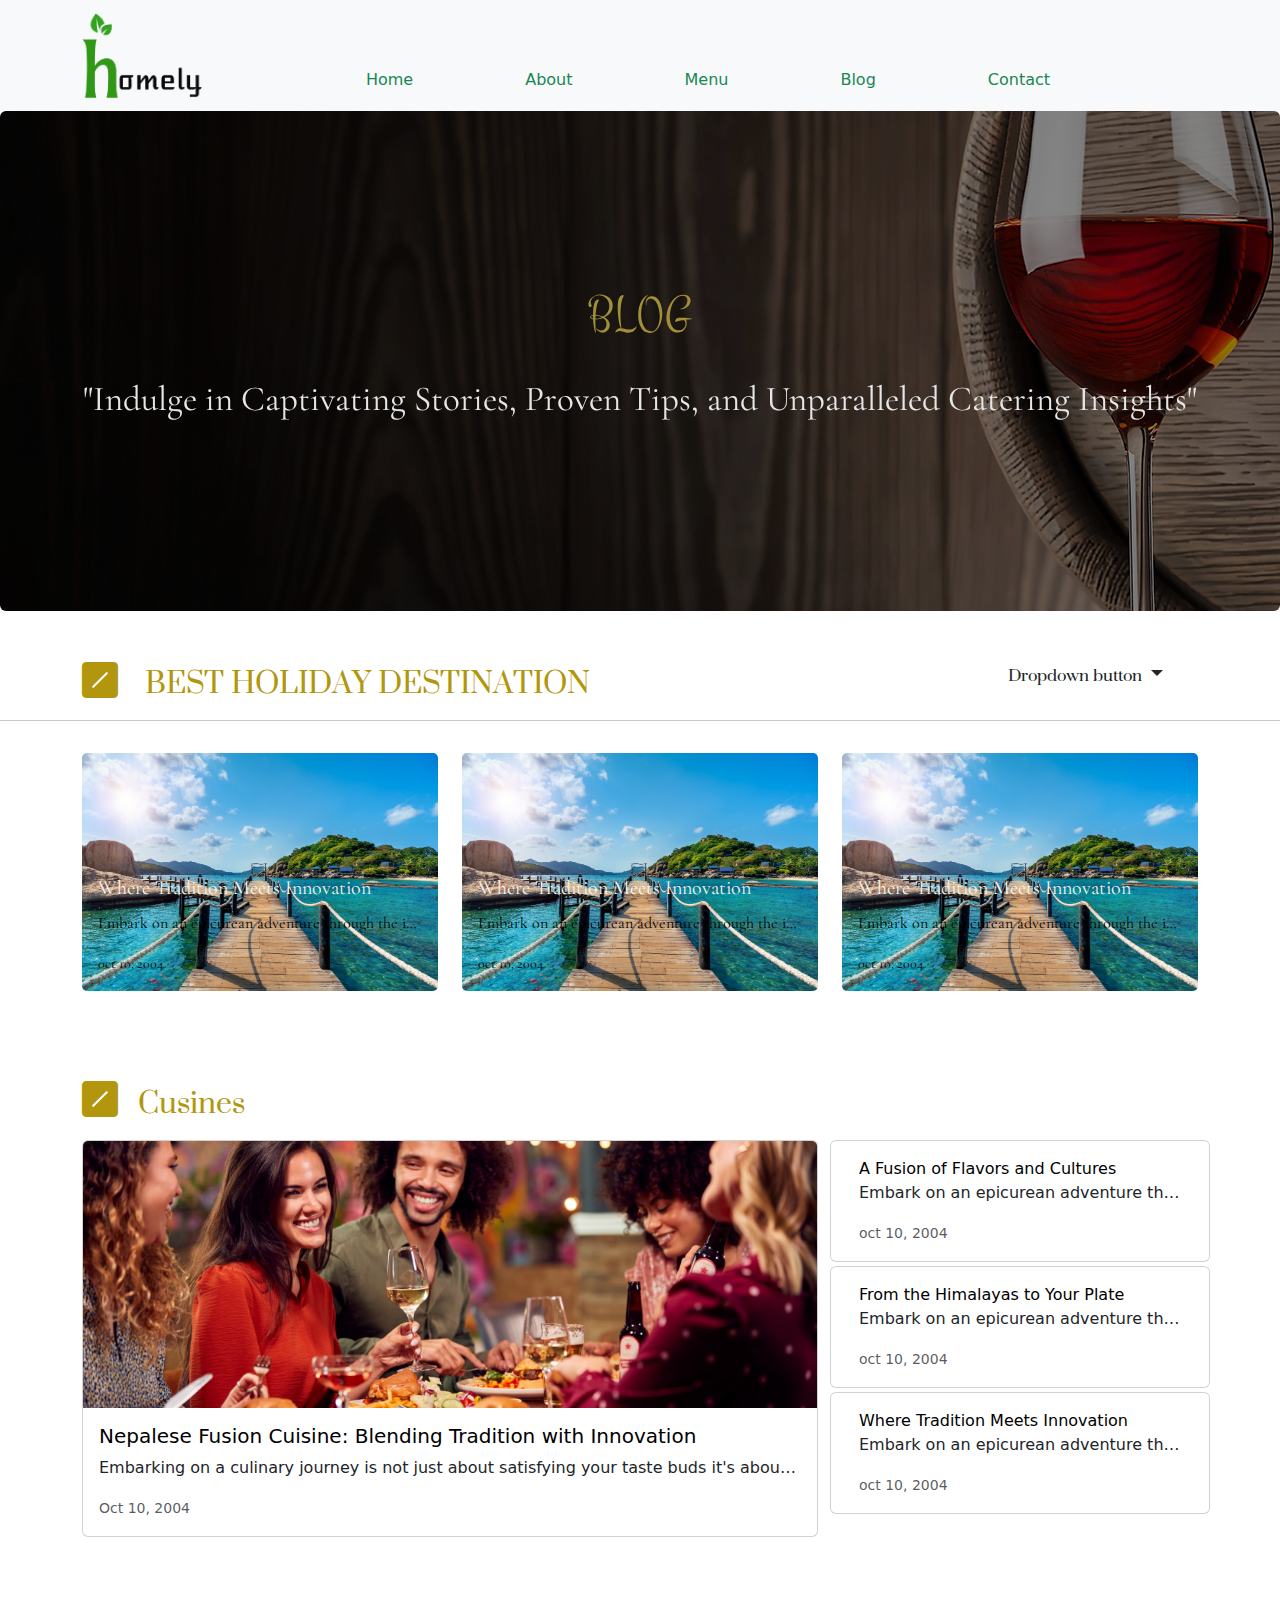
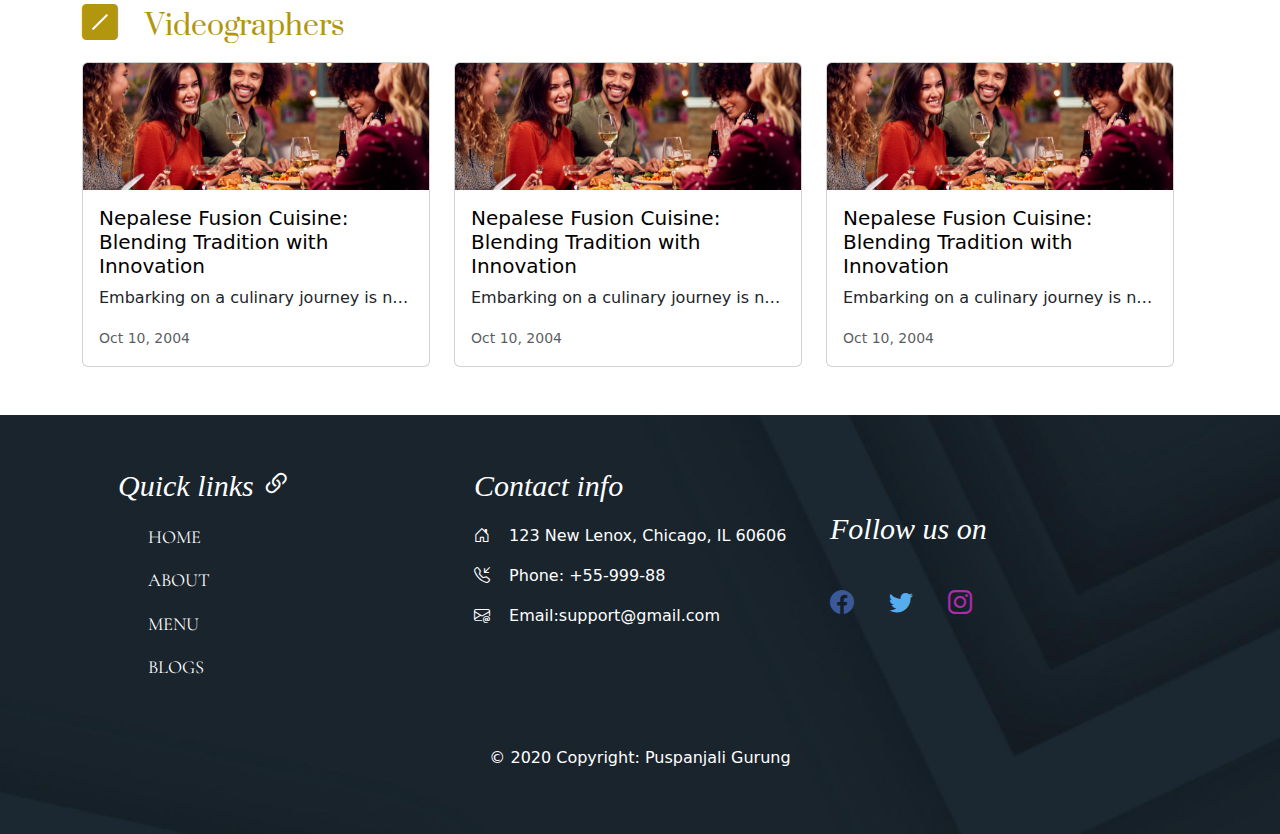
==== blog.html @ 749afc9b "initial commit" ====
<!doctype html>
<html lang="en">

<head>
  <meta charset="utf-8">
  <meta name="viewport" content="width=device-width, initial-scale=1">
  <link href="https://cdn.jsdelivr.net/npm/bootstrap@5.2.3/dist/css/bootstrap.min.css" rel="stylesheet">
  <script src="https://cdn.jsdelivr.net/npm/bootstrap@5.2.3/dist/js/bootstrap.bundle.min.js"></script>
  <link rel="stylesheet" href="https://cdn.jsdelivr.net/npm/bootstrap-icons@1.10.3/font/bootstrap-icons.css">
  <link rel="preconnect" href="https://fonts.googleapis.com">
  <link
    href="https://fonts.googleapis.com/css2?family=Allura&family=Cormorant+Garamond:ital,wght@0,700;1,700&display=swap"
    rel="stylesheet">
  <link href="https://fonts.googleapis.com/css2?family=Satisfy&display=swap" rel="stylesheet">
  <link rel="stylesheet" href="style.css" type="text/css">
  <title>Project cat</title>
</head>

<body>
  <!-- navbra start -->
  <nav class="navbar navbar-light bg-light sticky-top navbar-expand-lg justify-content-center">
    <div class="container ">
      <a class="navbar-brand" href="#">
        <img src="img\logo.png" alt="" width="120">
      </a>
      <button class="navbar-toggler" type="button" data-bs-toggle="collapse" data-bs-target="#navcontent"
        aria-controls="navbarSupportedContent" aria-expanded="false" aria-label="Toggle navigation">
        <span class="navbar-toggler-icon"></span>
      </button>
      <div class="collapse navbar-collapse  justify-content-center mt-5" id="navcontent">
        <ul class="navbar-nav">
          <li class="nav-item px-5 ">
            <a class="nav-link active text-success" aria-current="page" href="index.html">Home</a>
          </li>
          <li class="nav-item px-5">
            <a class="nav-link text-success" href="about.html">About</a>
          </li>
          <li class="nav-item px-5">
            <a class="nav-link text-success" href="menu.html">Menu</a>
          </li>
          <li class="nav-item px-5">
            <a class="nav-link text-success" href="blog.html">Blog</a>
          </li>
          <li class="nav-item px-5">
            <a class="nav-link text-success" href="#">Contact</a>
          </li>
        </ul>
      </div>
    </div>
  </nav>
  <!-- navbar end -->
  <div class=" shadow-1-strong rounded text-white land-blog">

    <div class="container text-center  ">
      <p class="wine-title">BLOG</p>
      <p class=" sub-wine-title ">"Indulge in Captivating Stories, Proven Tips, and Unparalleled Catering Insights"</p>
    </div>
  </div>

  <div class=" container pt-5">
    <div class="row">
      <div class="col-md-9 blog-title">
        <i class="bi-slash-square-fill" style="padding-right:20px;"></i> BEST HOLIDAY DESTINATION
      </div>
      <div class=" col-md-3 ">
        <button type="button" class="btn dropdown-toggle dropdownbtn " data-bs-toggle="dropdown">
          Dropdown button
        </button>
        <ul class="dropdown-menu">
          <li><a class="dropdown-item" href="#"> Cusines</a></li>
          <li><a class="dropdown-item" href="#blogcarousel"> Holiday Destination</a></li>
          <li><a class="dropdown-item" href="#">Link 3</a></li>
        </ul>
      </div>
    </div>
  </div>
  <hr>
 
  <div class="container mb-5">
    <div class="row " >

      <div class="col-md-4 py-3">
        <div class="card blogcard-style">
          <img src="img\vaccation.jpg" class="card-img img-fluid" style="width:100%;">
          <div class="card-img-overlay d-flex flex-column justify-content-end">
            <a class="card-title" href="#">Where Tradition Meets Innovation</a>
            <p class="card-text dot-effect">Embark on an epicurean adventure through the iconic cities of Europe with
              our continental cuisine catering service. From the elegant cafes of Paris to the charming beer gardens
              of Prague, we bring the flavors of the continent straight to your table. </p>
            <p class="card-text"><small>oct 10, 2004</small></p>
          </div>
        </div>
      </div>

    <div class="col-md-4 py-3">
      <div class="card blogcard-style">
        <img src="img\vaccation.jpg" class="card-img img-fluid" style="width:100%;">
        <div class="card-img-overlay d-flex flex-column justify-content-end">
          <a class="card-title" href="#">Where Tradition Meets Innovation</a>
          <p class="card-text dot-effect">Embark on an epicurean adventure through the iconic cities of Europe with
            our continental cuisine catering service. From the elegant cafes of Paris to the charming beer gardens
            of Prague, we bring the flavors of the continent straight to your table. </p>
          <p class="card-text"><small>oct 10, 2004</small></p>
        </div>
      </div>
    </div>
    <div class="col-md-4 py-3">
      <div class="card blogcard-style">
        <img src="img\vaccation.jpg" class="card-img img-fluid" style="width:100%;">
        <div class="card-img-overlay d-flex flex-column justify-content-end">
          <a class="card-title" href="#">Where Tradition Meets Innovation</a>
          <p class="card-text dot-effect">Embark on an epicurean adventure through the iconic cities of Europe with
            our continental cuisine catering service. From the elegant cafes of Paris to the charming beer gardens
            of Prague, we bring the flavors of the continent straight to your table. </p>
          <p class="card-text"><small>oct 10, 2004</small></p>
        </div>
      </div>
    </div>

    </div>
  </div>

  <div class="container py-4">
    <div class="col-md-9 pb-3 blog-title">
      <i class="bi-slash-square-fill" style="padding-right:20px;"></i>Cusines
    </div>
    <div class="row ">

      <div class="col-md-8">
        <div class="card mb-3">
          <img src="img\VNDNVKM-min.jpg" class="card-img-top h-100 latestnews-img" alt="img">
          <div class="card-body">
            <h5><a class="card-title news-link">Nepalese Fusion Cuisine: Blending Tradition with Innovation</a></h5>
            <p class="card-text dot-effect">Embarking on a culinary journey is not just about satisfying your taste buds
              it's about immersing yourself in the rich tapestry of cultures, traditions, and flavors that our world has
              to offer.</p>
            <p class="card-text"><small class="text-muted">Oct 10, 2004</small></p>
          </div>
        </div>
      </div>

      <div class="col-md-4">

        <div class="row">
          <div class="card mb-1 ">
            <div class="card-body">
              <a class="card-title news-link">A Fusion of Flavors and Cultures</a>
              <p class="card-text dot-effect">Embark on an epicurean adventure through the iconic cities of Europe with
                our continental cuisine catering service. From the elegant cafes of Paris to the charming beer gardens
                of Prague, we bring the flavors of the continent straight to your table. </p>
              <p class="card-text"><small class="text-muted">oct 10, 2004</small></p>
            </div>
          </div>
        </div>

        <div class="row ">
          <div class="card mb-1">
            <div class="card-body">
              <a class="card-title news-link">From the Himalayas to Your Plate</a>
              <p class="card-text dot-effect">Embark on an epicurean adventure through the iconic cities of Europe with
                our continental cuisine catering service. From the elegant cafes of Paris to the charming beer gardens
                of Prague, we bring the flavors of the continent straight to your table. </p>
              <p class="card-text"><small class="text-muted">oct 10, 2004</small></p>
            </div>
          </div>
        </div>

        <div class="row ">
          <div class="card mb-1 ">
            <div class="card-body">
              <a class="card-title news-link" href="#">Where Tradition Meets Innovation</a>
              <p class="card-text dot-effect">Embark on an epicurean adventure through the iconic cities of Europe with
                our continental cuisine catering service. From the elegant cafes of Paris to the charming beer gardens
                of Prague, we bring the flavors of the continent straight to your table. </p>
              <p class="card-text"><small class="text-muted">oct 10, 2004</small></p>
            </div>
          </div>
        </div>
      </div>

      <div class="row pt-5">
        <div class="col-md-9 blog-title pb-3">
          <i class="bi-slash-square-fill" style="padding-right:20px;"></i> Videographers
        </div>
        <div class="col-md-4">
          <div class="card mb-3">
            <img src="img\VNDNVKM-min.jpg" class="card-img-top h-100  latestnews-img" alt="img">
            <div class="card-body">
              <h5><a class="card-title news-link">Nepalese Fusion Cuisine: Blending Tradition with Innovation</a></h5>
              <p class="card-text dot-effect">Embarking on a culinary journey is not just about satisfying your taste buds
                it's about immersing yourself in the rich tapestry of cultures, traditions, and flavors that our world has
                to offer.</p>
              <p class="card-text"><small class="text-muted">Oct 10, 2004</small></p>
            </div>
          </div>
        </div>
        <div class="col-md-4">
          <div class="card mb-3">
            <img src="img\VNDNVKM-min.jpg" class="card-img-top h-100  latestnews-img" alt="img">
            <div class="card-body">
              <h5><a class="card-title news-link">Nepalese Fusion Cuisine: Blending Tradition with Innovation</a></h5>
              <p class="card-text dot-effect">Embarking on a culinary journey is not just about satisfying your taste buds
                it's about immersing yourself in the rich tapestry of cultures, traditions, and flavors that our world has
                to offer.</p>
              <p class="card-text"><small class="text-muted">Oct 10, 2004</small></p>
            </div>
          </div>
        </div>
        <div class="col-md-4">
          <div class="card mb-3">
            <img src="img\VNDNVKM-min.jpg" class="card-img-top h-100  latestnews-img" alt="img">
            <div class="card-body">
              <h5><a class="card-title news-link">Nepalese Fusion Cuisine: Blending Tradition with Innovation</a></h5>
              <p class="card-text dot-effect">Embarking on a culinary journey is not just about satisfying your taste buds
                it's about immersing yourself in the rich tapestry of cultures, traditions, and flavors that our world has
                to offer.</p>
              <p class="card-text"><small class="text-muted">Oct 10, 2004</small></p>
            </div>
          </div>
        </div>

       

        </div>
    </div>
  </div>

  <!-- <section id="blogcarousel">
    <div id="carouselExampleDark " class="carousel carousel-dark slide pt-5" data-bs-ride="carousel">
      <div class="carousel-indicators">
        <button type="button" data-bs-target="#carouselExampleDark" data-bs-slide-to="0" class="active"
          aria-current="true" aria-label="Slide 1"></button>
        <button type="button" data-bs-target="#carouselExampleDark" data-bs-slide-to="1" aria-label="Slide 2"></button>
        <button type="button" data-bs-target="#carouselExampleDark" data-bs-slide-to="2" aria-label="Slide 3"></button>
      </div>
      <div class="carousel-inner">
        <div class="carousel-item active" data-bs-interval="10000">
          <img src="img\VNDNVKM-min.jpg" class="d-block w-100 h-75" alt="...">
          <div class="carousel-caption d-none d-md-block">
            <h5>BLOG</h5>
            <p>"Indulge in Captivating Stories, Proven Tips, and Unparalleled Catering Insights"</p>
          </div>
        </div>
        <div class="carousel-item" data-bs-interval="2000">
          <img src="img\wine.jpg" class="d-block w-100 h-75" alt="...">
          <div class="carousel-caption d-none d-md-block">
            <h5>Second slide label</h5>
            <p>Some representative placeholder content for the second slide.</p>
          </div>
        </div>
        <div class="carousel-item">
          <img src="img\nepalimenu.jpg" class="d-block w-100 h-75" alt="...">
          <div class="carousel-caption d-none d-md-block">
            <h5>img\nepalimenu.jpg</h5>
            <p>Some representative placeholder content for the third slide.</p>
          </div>
        </div>
      </div>
      <button class="carousel-control-prev" type="button" data-bs-target="#carouselExampleDark" data-bs-slide="prev">
        <span class="carousel-control-prev-icon" aria-hidden="true"></span>
        <span class="visually-hidden">Previous</span>
      </button>
      <button class="carousel-control-next" type="button" data-bs-target="#carouselExampleDark" data-bs-slide="next">
        <span class="carousel-control-next-icon" aria-hidden="true"></span>
        <span class="visually-hidden">Next</span>
      </button>
    </div>
  </section> -->

  <footer>
    <section id="tuned">
      <div class="container mt-2  p-5 justify-content-evenly">
        <div class="row">
          
          <div class="col-lg-4 ">
            <p class="footer-maintext">Quick links <i class="bi bi-link-45deg"></i> </p>
        <div>
           <P class="quick-links"> <a href="index.html">HOME</a> </P>
           <P class="quick-links"> <a href="index.html">ABOUT</a></P>
           <P class="quick-links"> <a href="index.html">MENU</a> </P>
            <P class="quick-links"> <a href="index.html">BLOGS</a></P>
            </div>
          </div>

          <div class="col-lg-4">
            <p class=" footer-maintext ">Contact info</p>
            <p class="footertext">
              <i class="bi bi-house-door" style="font-size: 1em;padding-right: 14px; color: white;"></i> 123 New Lenox, Chicago, IL
              60606
            </p>
            <p class="footertext">
              <i class="bi bi-telephone-inbound " style="font-size: 1em;padding-right: 14px;  color: white;"></i> Phone: +55-999-88
            </p>
            <p class="footertext">
              <i class="bi bi-envelope-at" style="font-size: 1em;padding-right: 14px;  color: white;"></i> Email:support@gmail.com
            </p>
          </div>


            <div class="mt-5 col-lg-4">
              <h3 class="footer-maintext">Follow us on</h3>
              <div style="word-spacing: 30px; margin-bottom: -15px; padding-top: 30px;">
              <a style="color: #3b5998; font-size: 1.5em;" href="#" type="button"><i class="bi bi-facebook "></i></a>
              <a style="color: #55acee; font-size: 1.5em;" href="#" type="button"><i class="bi bi-twitter "></i></a>
              <a style="color:#ac2bac; font-size: 1.5em;" href="#" type="button"><i class="bi bi-instagram "></i></a>
            </div>
            </div>

        <div class="  text-center footertext ">
          <p class="mt-5"> © 2020 Copyright: Puspanjali Gurung </p>
        </div>

        </div>
      </div>
    </section>
  </footer>
</body>

</html>
---- style.css ----
@import url('https://fonts.googleapis.com/css2?family=Great+Vibes&display=swap');
@import url('https://fonts.googleapis.com/css2?family=Allura&display=swap');
@import url('https://fonts.googleapis.com/css2?family=Montez&display=swap');
@import url('https://fonts.googleapis.com/css2?family=Suranna&display=swap');

body {
  background-color: white !important;
}

.index-bg {
  font-family: 'Montez', cursive;
  letter-spacing: 0.8rem;
  font-size: 50px;
  color: rgb(205, 180, 41);
}

.sub-index-bg {
  font-family: 'Suranna', serif;
  word-spacing: 5px;
}

@media (max-width:500px) {
  .sub-index-bg {
    font-size: 50px;
  }
}

@media (min-width:500px) {
  .sub-index-bg {
    font-size: 60px;

  }
}

@media (min-width:768px) {
  .sub-index-bg {
    font-size: 65px;
  }
}

@media (min-width:1200px) {
  .sub-index-bg {
    font-size: 80px;
  }
}

.button {
  padding-top: 95px;
}

@media (max-width:868px) {
  .button {
    padding-top: 40px;
  }
}

.index-bnt {
  align-items: center;
  outline: auto;
  color: rgb(205, 180, 41);
  padding: 9px 45px 9px 45px;
  justify-content: center;
}

.index-bnt:hover {
  color: rgb(37, 165, 50);
}

.index4 {
  width: 100%;
  padding-left: 30px;
}

.whychoose {
  margin-bottom: 10px !important;
}

.whychooseus {
  background-color: white;

  margin: 10px 10px;
}

.service-img {
  height: 500px;
  width: 463px;
}

.ourservicesize {
  color: rgb(27, 116, 27);
  font-family: 'Montez', cursive;
  text-align: justify;
  font-size: 50px;
  padding-top: 30px;
  padding-bottom: 30px;
  letter-spacing: 0.2rem;
}

@media only screen and (max-width: 568px) {
  .ourservicesize {
    font-size: 40px;
  }
}

@media only screen and (min-width: 600px) {
  .service1 {
    font-size: 50px;
    color: blueviolet;
  }
}

@media only screen and (max-width: 600px) {
  .service1 {
    font-size: 20px;
    color: rgb(65, 165, 102);
  }
}

.carousel-control-next-icon,
.carousel-control-prev-icon {
  filter: invert(1);
}

.dot-effect {
  white-space: nowrap;
  overflow: hidden;
  text-overflow: ellipsis;
}

.news-text {
  font-family: 'Suranna', serif;
  font-size: 36px;
  font-weight: bold;
  color: rgb(27, 116, 27);
  letter-spacing: 0.2rem;
}

.latestnews-img {
  height: 200px;
}
.news-link {
  text-decoration: none;
  color: #000;
}
.news-link:hover{
  color:green;
}
  /*footer starts */
#tuned {
 background-image: url(./img/dark-geometric-background-with-copy-space.jpg);
 background-repeat: no-repeat;
 background-size: cover;
}
.quick-links{
  padding-left: 30px;
font-size: 1.15rem;
font-family: 'Cormorant Garamond', serif;
}
.quick-links a{
  text-decoration: none;
  color:white
}
.quick-links:hover{
  transform: translate(5px, 3px);
  background-color: yellowgreen;
  width: 110px;
}
.footertext{
  color: white;
}
.footer-maintext{
  font-size: 30px;
  font-family: 'cormorant Garmond',serif;
  font-style: italic;
   color:white;
}
  /*footer ends */
.text-decoration {
  text-decoration: underline;
  text-underline-offset: 5px;
}

@media (max-width: 576px) {
  .menusize>p {
    font-size: 20px;
  }
}

.quote1 {

  font-family: 'Cormorant Garamond', serif;
  font-style: italic;
  letter-spacing: 2px;
}

.quote1background {
  color: white;
  background-image: url('./img/index.jpg');
  background-repeat: no-repeat;
  height: 400px;
  background-size: cover;
  background-color: grey;
  background-blend-mode: multiply;

}

.gallaryfont {
  font-family: 'cormorant Garmond', serif;
  font-size: 50px;

}

.gallerysmallfont {
  font-size: 50px;
  color: rgb(99, 93, 93);
  font-family: 'Great Vibes', cursive;
  margin-bottom: 1px;
  letter-spacing: 0.2rem;
}

.discoverbutton {
  background-color: rgb(51, 182, 51);
  padding-left: 20px;
  padding-right: 20px;
  font-family: 'cormorant Garmond', serif;
  margin-top: 10px;
  font-size: 20px;
  border-radius: 4px;

}

.discoverbutton:hover {
  box-shadow: 0 12px 16px 0 rgba(0, 0, 0, 0.24), 0 17px 50px 0 rgba(0, 0, 0, 0.19);
  transform: translateY(7px);
}

.imageabout {
  background-image: url(./img/bkg-img19.jpg);
  width: 100%;
  height: 600px;
  margin-bottom: 80px;
}

.imagetext {
  padding-top: 250px;
  color: rgb(179, 160, 61);
  font-size: 40px;
  font-family: 'Montez', cursive;
}

.sub-imagetext {
  color: #d8d0d0;
  font-size: 30px;
  font-family: 'Cormorant Garamond', serif;
}

@media (max-width: 575px) {
  .imagetext {
    font-size: 40px;
  }
}

.menubackground {
  background-image: url('./img/About-3.jpg');
  background-color: grey;
  background-blend-mode: multiply;
  width: 100%;
  height: 550px;

}

.menuslogan {
  padding-top: 150px;
}

.subslogan {
  font-size: 40px;
  font-family: 'Montez', cursive;
  margin-bottom: 10px;

}

.sloganmenu {
  font-family: 'Cormorant Garamond', serif;
  letter-spacing: 0.1rem;
  font-size: 50px;
}

@media(max-width:575px) {

  .subslogan,
  .sloganmenu {
    font-size: 30px;

  }
}

.menu {
  margin-top: 80px;
  margin-bottom: 50px;
}

#menutext {
  font-family: 'Montez', cursive;
  font-size: 40px;
  color: rgb(47, 183, 34);
  font-weight: bold;
}

#menusubtext {
  font-family: 'Cormorant Garamond', serif;
  font-size: 30px;
}

.menuborder {
  box-sizing: border-box;
  border-style: outset;
  margin-top: 30px;
  margin-bottom: 30px;

}

@media (max-width: 575px) {
  .menuborder {
    border-style: none;
  }
}

.dotted-line {
  flex-grow: 2;
  border-top: 2px dotted #000;
  margin: 13px 10px;
}

.menu-item-description {
  color: #5e5555;
}

.menu-style {
  list-style-type: none;
}

.menu-title {
  margin-top: 50px;
  margin-bottom: 30px;
  font-family: 'Cormorant Garamond', serif;
}

.menu-item-title {
  font-family: 'Montserrat-UltraLight', Arial, sans-serif;
  line-height: 25px;
  font-size: 20px;
}

.winemenu {
  background-image: url('./img/wine.jpg');
  width: 100%;
  height: 700px;
  filter: brightness(90%);
  display: flex;
  align-items: center;
  justify-content: center;
  background-attachment: fixed;
}

.wine-title {
  font-family: 'Montez', cursive;
  font-size: 45px;
  letter-spacing: 0.1rem;
  color: rgb(179, 160, 61);
}

.sub-wine-title {
  font-size: 35px;
  margin-top: 25px;
  font-family: 'Cormorant Garamond', serif;
}

.winemenu1 {
  width: 200px;
  border-radius: 40%;

}

.wine-item-title {
  padding-left: 30px;
  margin-top: 30px;
  font-family: 'Montserrat-UltraLight', Arial, sans-serif;
  line-height: 25px;
  font-size: 20px;
}

.wine-item-title2 {
  padding-left: 30px;
  color: #5e5555;
}

.nepalimenu {
  margin-top: 30px;
  width: 100%;
  background-image: url('./img/nepalimenu.jpg');
  height: 1150px;
  filter: brightness(80%);
  background-attachment: fixed;
}

@media (max-width: 768px) {
  .nepalimenu {
    width: 100%;
    height: 2250px;
    margin-right: 30px;
  }
}

@media (min-width: 1200px) {
  .nepalimenu {
    width: 100%;
    height: 1200px;
    margin-right: 30px;
  }
}

.nepali-menu-title {
  font-family: 'Montez', cursive;
  font-size: 55px;
  letter-spacing: 0.1rem;
  color: white;
}

.nepali-menu-description {
  color: rgb(243, 251, 96);
  font-size: 17px;
}

.dotted-line-nep {
  flex-grow: 2;
  border-top: 2px dotted #dfdfdb;
  margin: 13px 10px;
}

.cake-title {
  font-family: 'Suranna', serif;
  font-size: 36px;
  line-height: 45px;
  padding-bottom: 30px;
  padding-top: 20px;
  color: rgb(178, 150, 13);
}

.cake-sub-title {
  font-family: 'Montserrat-UltraLight', Arial, sans-serif;
  font-size: 16px;
  color: #605959;
  line-height: 25px;
}

@media (min-width:768px) {
  .cake-pads {
    margin-left: 70px;
  }
}

.testimonial {
  background-image: url(./img/footer-partnerships.jpg);
  width: 100%;
  height: 500px;
  background-color: grey;
  background-blend-mode: multiply;
  margin-top: 20px;
}

.testimonial2 {
  margin: auto;
  background-color: rgb(224, 205, 180);
  width: 80%;
}

.testimonial1 {
  font-size: 40px;
  font-family: 'Suranna', serif;
  color: white;
  padding-bottom: 30px;
}

.testimonial0 {
  font-family: 'Montez', cursive;
  font-size: 50px;
  color: green;
  letter-spacing: 0.2rem;

}
/* Subscribe */
.Subscribe{
  background-image: url(./img/breakfast-1804457.jpg);
  border-style:groove;
  border-radius: 30px;
}
#email{
  padding: 5px 50px;
  border-radius: 10px;
  margin-left:10px;
  margin-right:10px;


}
.vl {
  border-left: 3px solid rgb(168, 168, 25);
  height: 130px;
  position: absolute;
  left: 50%;
}
@media (max-width:768px){
.vl{
display:none;
}
}

.Subscribe-button{
  border-radius: 30px;
  padding: 10px 40px;
  font-size: 18px;
  background-color: rgb(71, 181, 71);
  color: #000;
  font-family:  'Cormorant Garamond', serif;
}
.Subscribe-button:hover{
  transform: scale(0.98);
  box-shadow: 3px 2px 22px 1px rgba(0, 0, 0, 0.24);
}

/* blogstart--- */
.land-blog {
  background-image: url('./img/wine.jpg');
  width: 100%;
  height: 500px;
  filter: brightness(90%);
  display: flex;
  align-items: center;

}

.blog-title {
  font-family: 'Suranna', serif;
  font-size: 36px;
  line-height: 45px;
  color: rgb(178, 150, 13);
}

.dropdownbtn {
  font-family: 'Suranna', serif;
  font-size: 20px;
  padding: 0 70px;
}

.recentblog {
  max-width: 18rem;
  font-family: 'Montserrat-UltraLight', Arial, sans-serif;
}
.blogcard-style{
  border:none; 
  color:black;
  font-family:  'Cormorant Garamond', serif;
}
.blogcard-style a{
  color: rgb(242, 245, 235);
  font-family:  'Cormorant Garamond', serif;
  text-decoration: none;
  font-size: 20px;
}

/* newsletter */
.stay-connected {
  font-family: 'Montez', cursive;
  font-size: 40px;
  color: rgb(178, 150, 13);
}

.stay-connected-sub {
  font-family: 'Suranna', serif;
  font-size: 40px;

}

/* newsletterend */
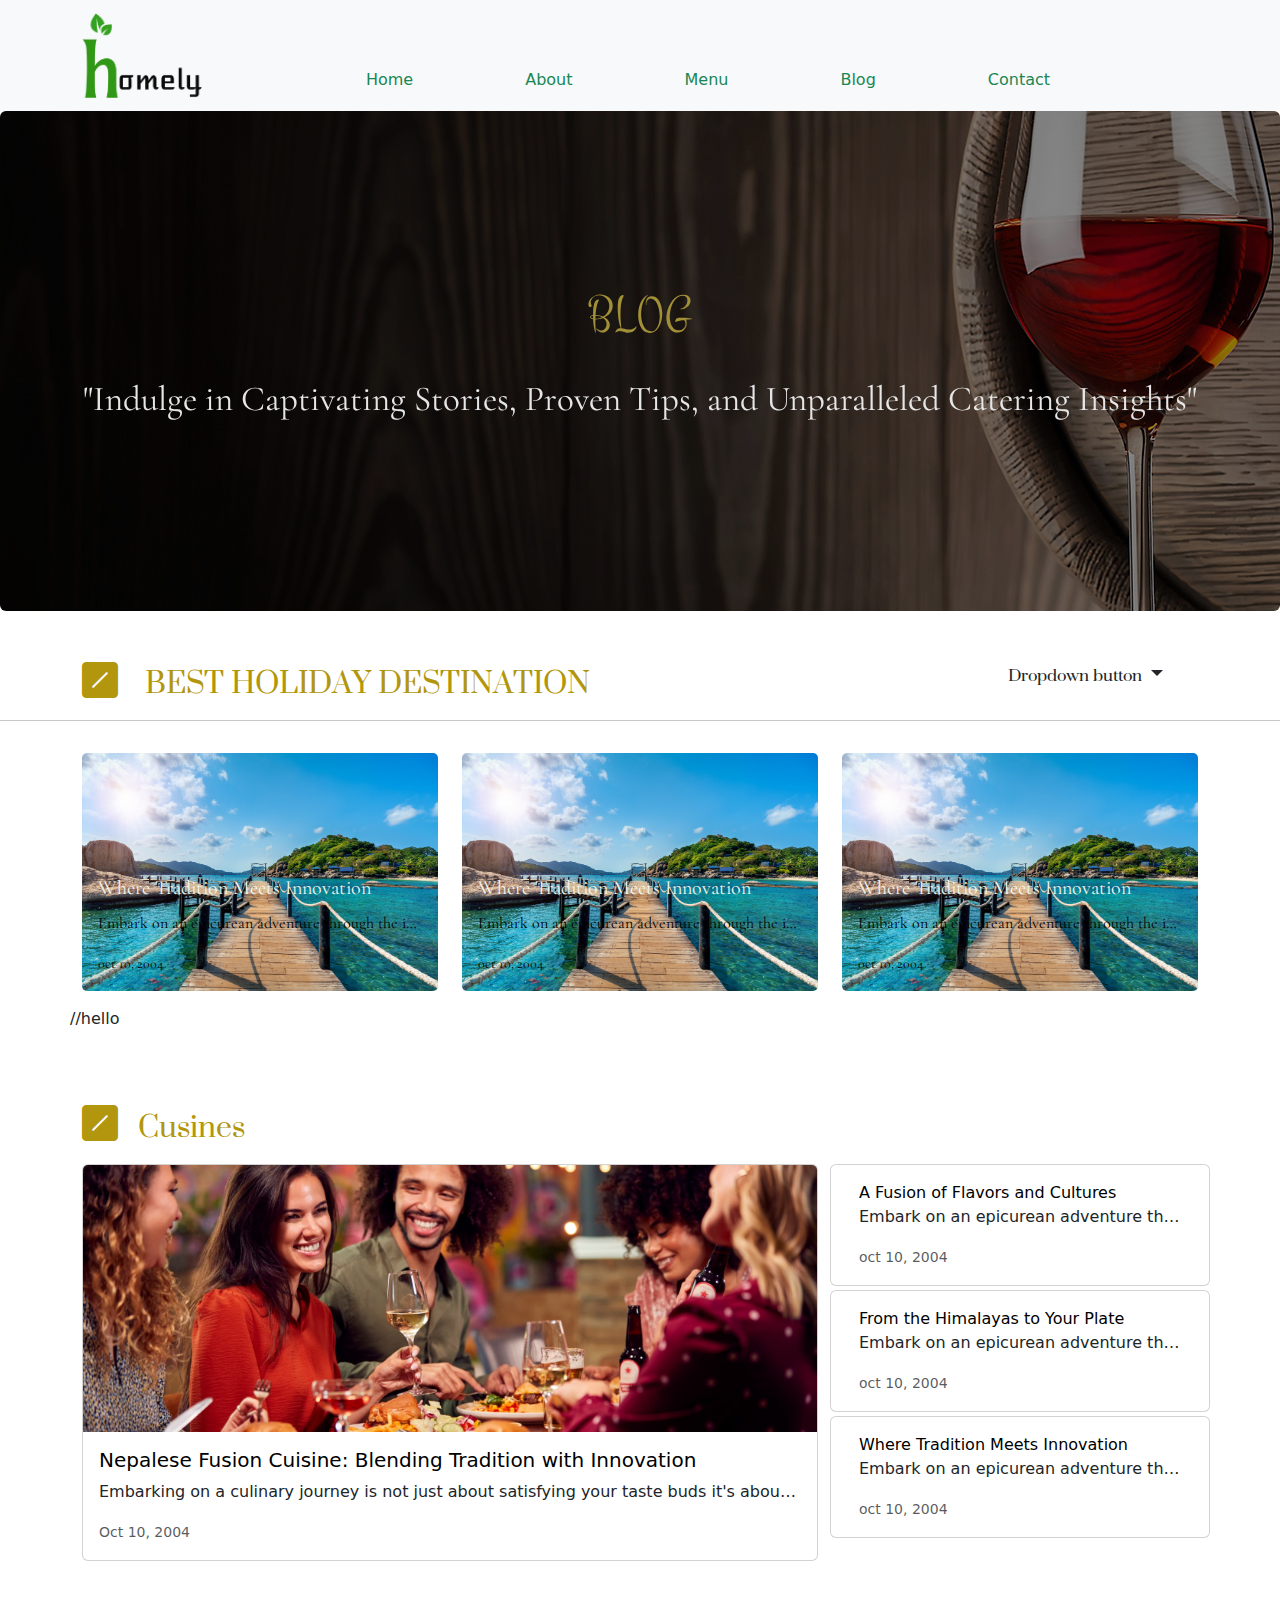
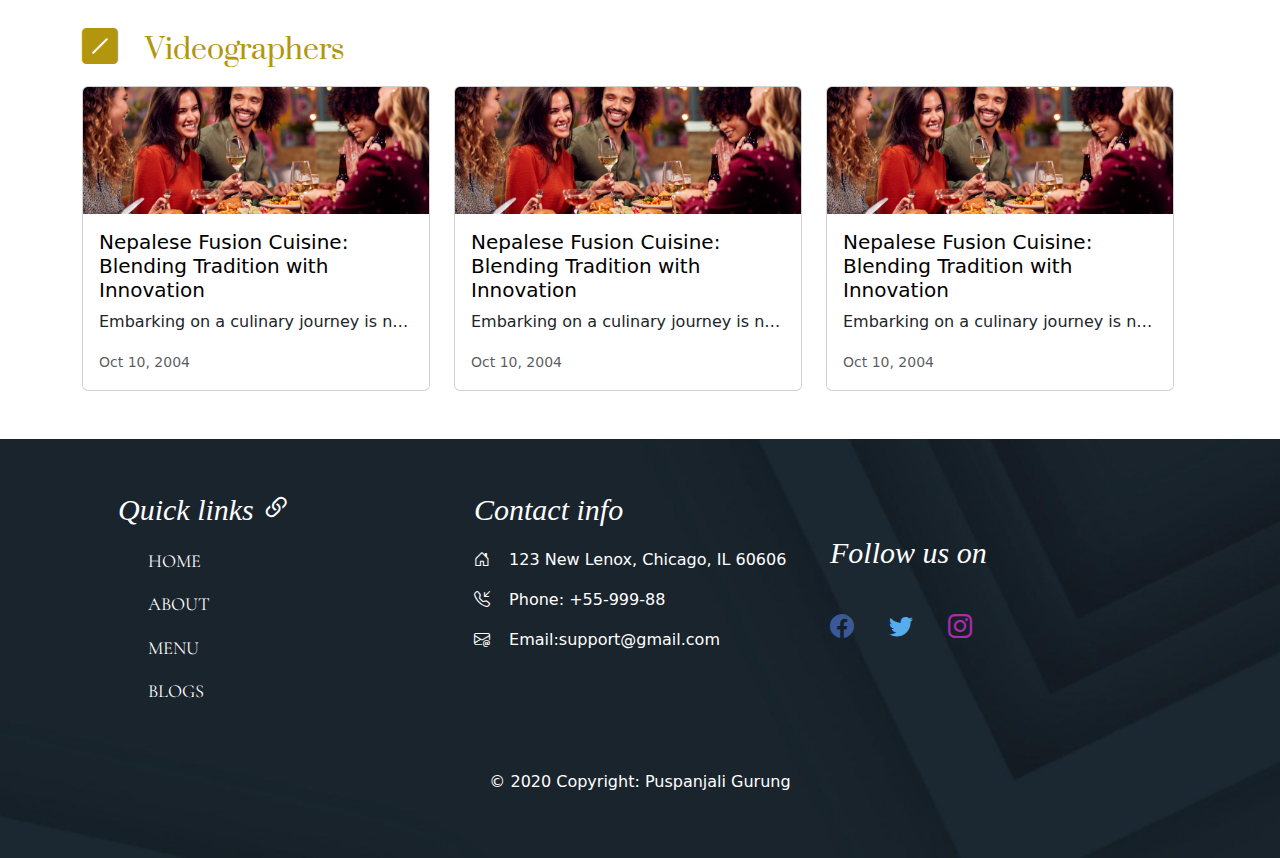
==== commit f9bbd7d3: "add comment" ====
--- a/blog.html
+++ b/blog.html
@@ -116,7 +116,7 @@
         </div>
       </div>
     </div>
-
+//hello 
     </div>
   </div>
 
